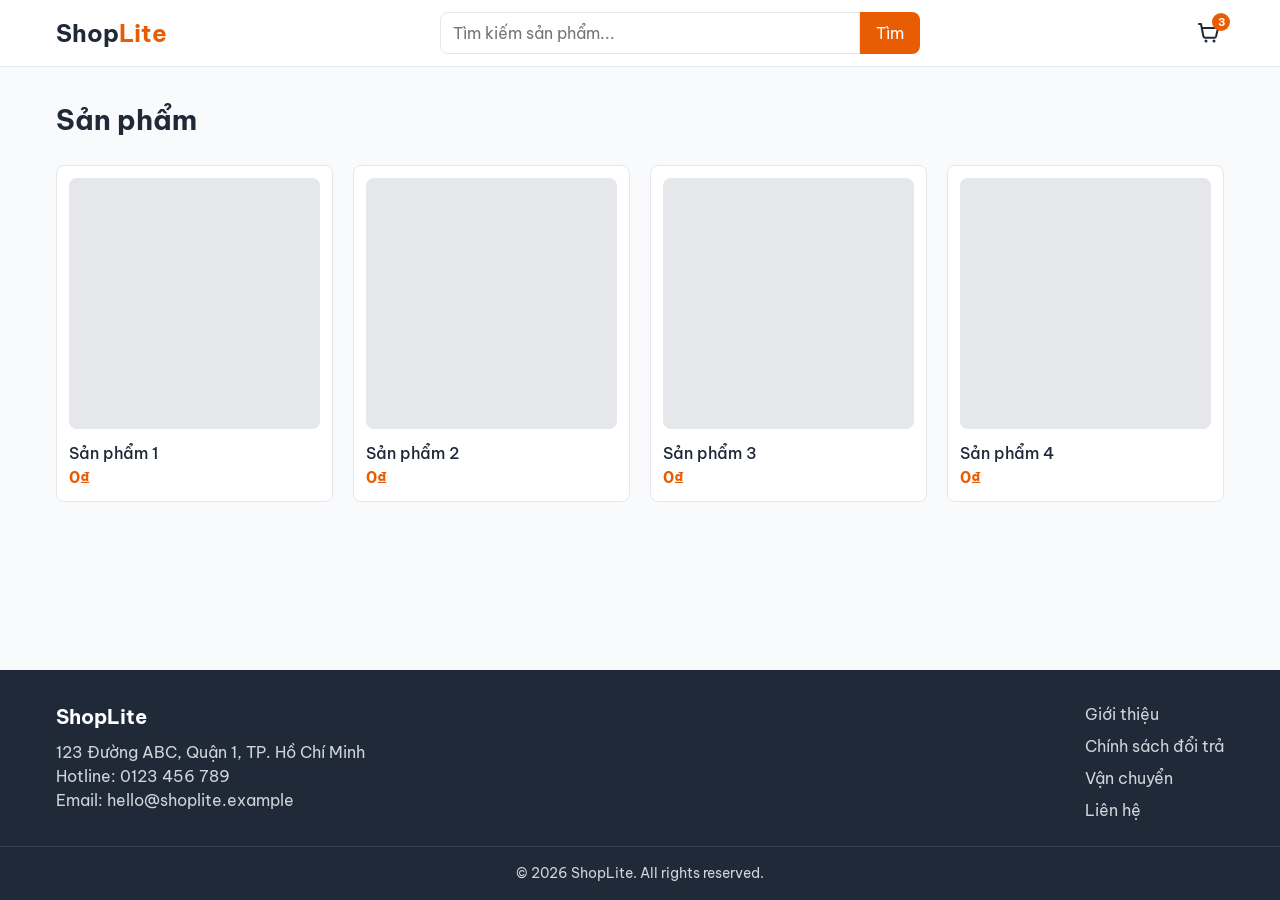
==== v1-html/index.html @ a048c2cd "Initial commit: README and v1-html product list skeleton Co-Authored-By: Claude Opus 5.5 <noreply@an" ====
<!DOCTYPE html>
<html lang="vi">
<head>
  <meta charset="UTF-8">
  <meta name="viewport" content="width=device-width, initial-scale=1.0">
  <title>ShopLite — Sản phẩm</title>
  <link rel="stylesheet" href="style.css">
</head>
<body>
  <header class="site-header">
    <div class="container header-inner">
      <a href="index.html" class="logo" aria-label="ShopLite - Trang chủ">Shop<span>Lite</span></a>

      <form class="search" role="search" action="#" onsubmit="return false;">
        <label for="search-input" class="visually-hidden">Tìm kiếm sản phẩm</label>
        <input type="search" id="search-input" name="q" placeholder="Tìm kiếm sản phẩm...">
        <button type="submit">Tìm</button>
      </form>

      <a href="#" class="cart" aria-label="Giỏ hàng, 3 sản phẩm">
        <svg class="cart-icon" viewBox="0 0 24 24" width="24" height="24" aria-hidden="true">
          <path fill="none" stroke="currentColor" stroke-width="2" stroke-linecap="round" stroke-linejoin="round"
                d="M3 3h2l2.4 12.2a2 2 0 0 0 2 1.6h8.7a2 2 0 0 0 2-1.5L22 7H6"/>
          <circle cx="10" cy="20" r="1.5" fill="currentColor"/>
          <circle cx="18" cy="20" r="1.5" fill="currentColor"/>
        </svg>
        <span class="cart-badge">3</span>
      </a>
    </div>
  </header>

  <main class="container">
    <section class="products" aria-labelledby="products-title">
      <h1 id="products-title">Sản phẩm</h1>

      <!-- Lưới sản phẩm: ngày 2 sẽ lấp đầy -->
      <div class="product-grid">
        <article class="product-card">
          <div class="product-thumb" aria-hidden="true"></div>
          <h2 class="product-name">Sản phẩm 1</h2>
          <p class="product-price">0₫</p>
        </article>
        <article class="product-card">
          <div class="product-thumb" aria-hidden="true"></div>
          <h2 class="product-name">Sản phẩm 2</h2>
          <p class="product-price">0₫</p>
        </article>
        <article class="product-card">
          <div class="product-thumb" aria-hidden="true"></div>
          <h2 class="product-name">Sản phẩm 3</h2>
          <p class="product-price">0₫</p>
        </article>
        <article class="product-card">
          <div class="product-thumb" aria-hidden="true"></div>
          <h2 class="product-name">Sản phẩm 4</h2>
          <p class="product-price">0₫</p>
        </article>
      </div>
    </section>
  </main>

  <footer class="site-footer">
    <div class="container footer-inner">
      <section class="footer-info">
        <h2>ShopLite</h2>
        <address>
          123 Đường ABC, Quận 1, TP. Hồ Chí Minh<br>
          Hotline: <a href="tel:0123456789">0123 456 789</a><br>
          Email: <a href="mailto:hello@shoplite.example">hello@shoplite.example</a>
        </address>
      </section>

      <nav class="footer-links" aria-label="Liên kết chân trang">
        <ul>
          <li><a href="#">Giới thiệu</a></li>
          <li><a href="#">Chính sách đổi trả</a></li>
          <li><a href="#">Vận chuyển</a></li>
          <li><a href="#">Liên hệ</a></li>
        </ul>
      </nav>
    </div>
    <p class="copyright">&copy; 2026 ShopLite. All rights reserved.</p>
  </footer>
</body>
</html>
---- v1-html/style.css ----
/* ===== Web font ===== */
@import url("https://fonts.googleapis.com/css2?family=Be+Vietnam+Pro:wght@400;500;700&display=swap");

/* ===== Reset cơ bản ===== */
*,
*::before,
*::after {
  box-sizing: border-box;
}

* {
  margin: 0;
  padding: 0;
}

ul,
ol {
  list-style: none;
}

img,
svg {
  display: block;
  max-width: 100%;
}

a {
  color: inherit;
  text-decoration: none;
}

input,
button {
  font: inherit;
}

/* ===== Biến & nền tảng ===== */
:root {
  --color-primary: #e85d04;
  --color-text: #1f2937;
  --color-muted: #6b7280;
  --color-bg: #f9fafb;
  --color-surface: #ffffff;
  --color-border: #e5e7eb;
  --radius: 8px;
  --container: 1200px;
}

body {
  font-family: "Be Vietnam Pro", system-ui, -apple-system, "Segoe UI", sans-serif;
  line-height: 1.5;
  color: var(--color-text);
  background: var(--color-bg);
  min-height: 100vh;
  display: flex;
  flex-direction: column;
}

main {
  flex: 1;
}

.container {
  width: 100%;
  max-width: var(--container);
  margin: 0 auto;
  padding: 0 16px;
}

.visually-hidden {
  position: absolute;
  width: 1px;
  height: 1px;
  overflow: hidden;
  clip: rect(0 0 0 0);
  white-space: nowrap;
}

/* ===== Header ===== */
.site-header {
  background: var(--color-surface);
  border-bottom: 1px solid var(--color-border);
}

.header-inner {
  display: flex;
  align-items: center;
  gap: 16px;
  padding-top: 12px;
  padding-bottom: 12px;
}

.logo {
  font-size: 1.5rem;
  font-weight: 700;
}

.logo span {
  color: var(--color-primary);
}

.search {
  flex: 1;
  display: flex;
  max-width: 480px;
  margin: 0 auto;
}

.search input {
  flex: 1;
  min-width: 0;
  padding: 8px 12px;
  border: 1px solid var(--color-border);
  border-radius: var(--radius) 0 0 var(--radius);
}

.search button {
  padding: 8px 16px;
  border: none;
  border-radius: 0 var(--radius) var(--radius) 0;
  background: var(--color-primary);
  color: #fff;
  cursor: pointer;
}

.cart {
  position: relative;
  padding: 4px;
}

.cart-badge {
  position: absolute;
  top: -4px;
  right: -6px;
  min-width: 18px;
  height: 18px;
  padding: 0 4px;
  border-radius: 9px;
  background: var(--color-primary);
  color: #fff;
  font-size: 0.7rem;
  font-weight: 700;
  line-height: 18px;
  text-align: center;
}

/* ===== Products ===== */
.products {
  padding: 32px 0;
}

.products h1 {
  margin-bottom: 24px;
  font-size: 1.75rem;
}

.product-grid {
  display: grid;
  grid-template-columns: repeat(auto-fill, minmax(220px, 1fr));
  gap: 20px;
}

.product-card {
  background: var(--color-surface);
  border: 1px solid var(--color-border);
  border-radius: var(--radius);
  padding: 12px;
}

.product-thumb {
  aspect-ratio: 1 / 1;
  margin-bottom: 12px;
  border-radius: var(--radius);
  background: var(--color-border);
}

.product-name {
  font-size: 1rem;
  font-weight: 500;
}

.product-price {
  color: var(--color-primary);
  font-weight: 700;
}

/* ===== Footer ===== */
.site-footer {
  margin-top: 32px;
  background: var(--color-text);
  color: #d1d5db;
}

.footer-inner {
  display: flex;
  flex-wrap: wrap;
  justify-content: space-between;
  gap: 24px;
  padding-top: 32px;
  padding-bottom: 24px;
}

.footer-info h2 {
  margin-bottom: 8px;
  color: #fff;
  font-size: 1.25rem;
}

.footer-info address {
  font-style: normal;
}

.footer-links ul {
  display: grid;
  gap: 8px;
}

.site-footer a:hover {
  color: #fff;
  text-decoration: underline;
}

.copyright {
  padding: 16px;
  border-top: 1px solid #374151;
  text-align: center;
  font-size: 0.875rem;
}
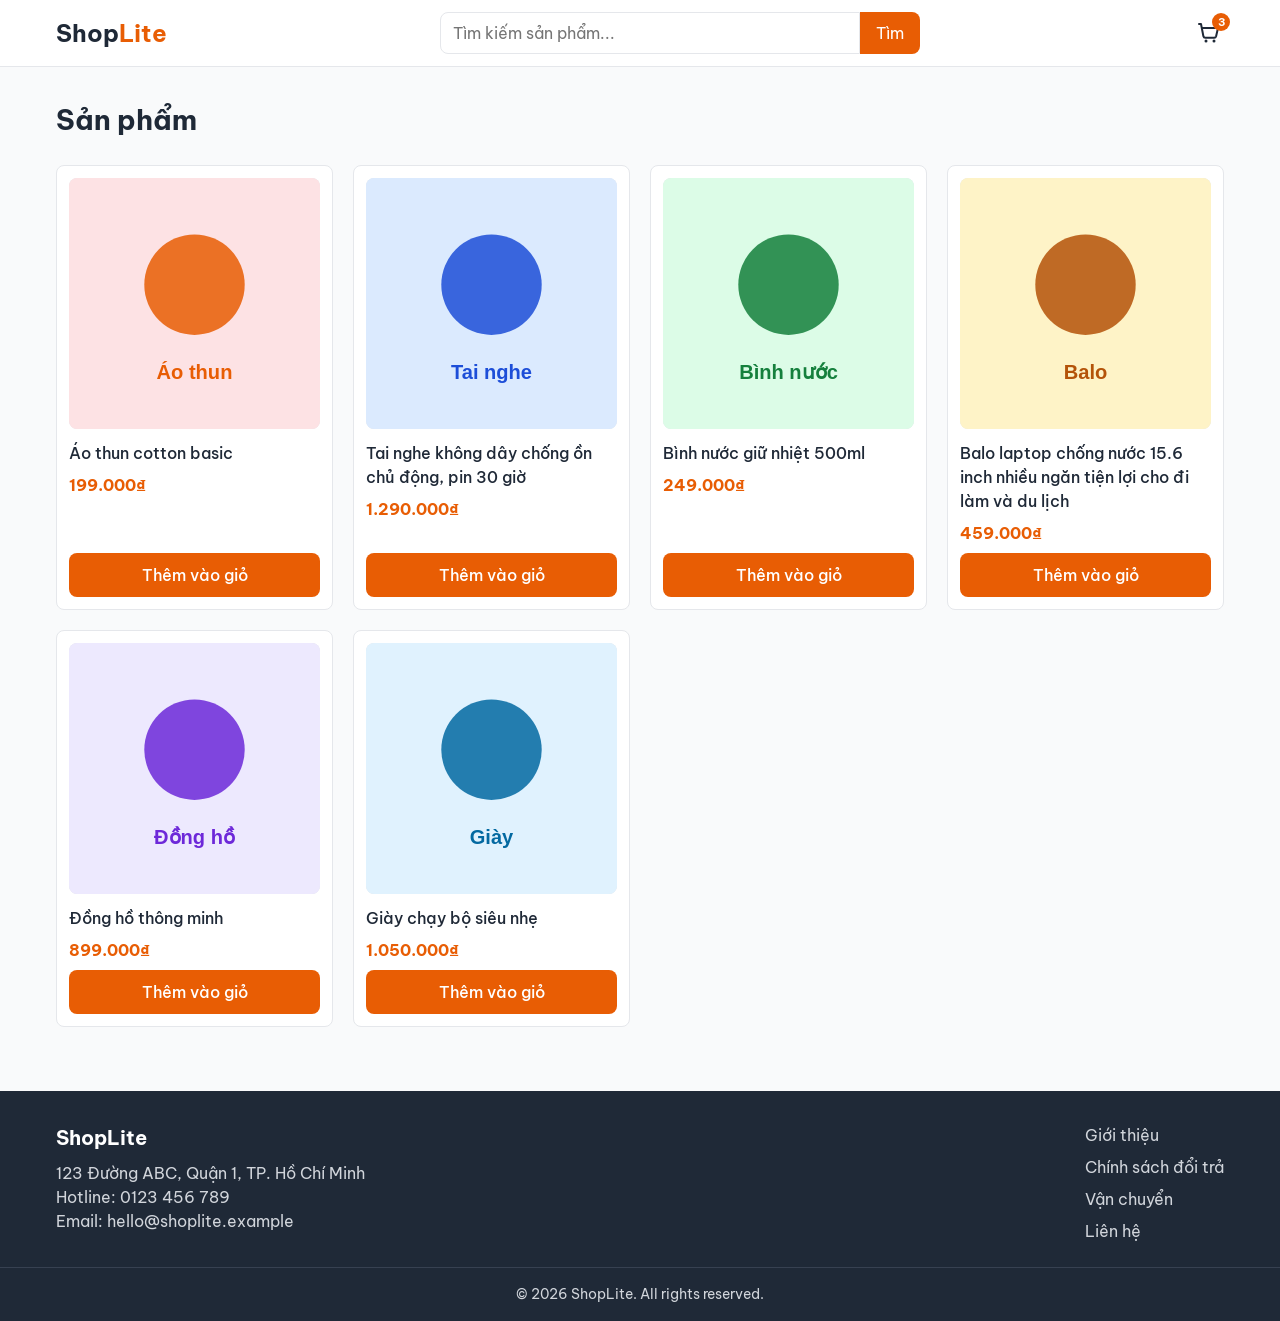
==== commit 62b27df4: "Day2: flex box and Grid, add product card" ====
--- a/v1-html/index.html
+++ b/v1-html/index.html
@@ -33,27 +33,55 @@
     <section class="products" aria-labelledby="products-title">
       <h1 id="products-title">Sản phẩm</h1>
 
-      <!-- Lưới sản phẩm: ngày 2 sẽ lấp đầy -->
+      <!-- Lưới sản phẩm: Grid auto-fill, tự đổi số cột không cần media query -->
       <div class="product-grid">
         <article class="product-card">
-          <div class="product-thumb" aria-hidden="true"></div>
-          <h2 class="product-name">Sản phẩm 1</h2>
-          <p class="product-price">0₫</p>
+          <a href="product.html" class="product-thumb">
+            <img src="images/ao-thun.svg" alt="Áo thun cotton basic" width="400" height="400">
+          </a>
+          <h2 class="product-name"><a href="product.html">Áo thun cotton basic</a></h2>
+          <p class="product-price">199.000₫</p>
+          <button type="button" class="btn btn-primary product-add">Thêm vào giỏ</button>
         </article>
         <article class="product-card">
-          <div class="product-thumb" aria-hidden="true"></div>
-          <h2 class="product-name">Sản phẩm 2</h2>
-          <p class="product-price">0₫</p>
+          <a href="product.html" class="product-thumb">
+            <img src="images/tai-nghe.svg" alt="Tai nghe không dây chống ồn chủ động, pin 30 giờ" width="400" height="400">
+          </a>
+          <h2 class="product-name"><a href="product.html">Tai nghe không dây chống ồn chủ động, pin 30 giờ</a></h2>
+          <p class="product-price">1.290.000₫</p>
+          <button type="button" class="btn btn-primary product-add">Thêm vào giỏ</button>
         </article>
         <article class="product-card">
-          <div class="product-thumb" aria-hidden="true"></div>
-          <h2 class="product-name">Sản phẩm 3</h2>
-          <p class="product-price">0₫</p>
+          <a href="product.html" class="product-thumb">
+            <img src="images/binh-nuoc.svg" alt="Bình nước giữ nhiệt 500ml" width="400" height="400">
+          </a>
+          <h2 class="product-name"><a href="product.html">Bình nước giữ nhiệt 500ml</a></h2>
+          <p class="product-price">249.000₫</p>
+          <button type="button" class="btn btn-primary product-add">Thêm vào giỏ</button>
         </article>
         <article class="product-card">
-          <div class="product-thumb" aria-hidden="true"></div>
-          <h2 class="product-name">Sản phẩm 4</h2>
-          <p class="product-price">0₫</p>
+          <a href="product.html" class="product-thumb">
+            <img src="images/balo.svg" alt="Balo laptop chống nước 15.6 inch nhiều ngăn tiện lợi cho đi làm và du lịch" width="400" height="400">
+          </a>
+          <h2 class="product-name"><a href="product.html">Balo laptop chống nước 15.6 inch nhiều ngăn tiện lợi cho đi làm và du lịch</a></h2>
+          <p class="product-price">459.000₫</p>
+          <button type="button" class="btn btn-primary product-add">Thêm vào giỏ</button>
+        </article>
+        <article class="product-card">
+          <a href="product.html" class="product-thumb">
+            <img src="images/dong-ho.svg" alt="Đồng hồ thông minh" width="400" height="400">
+          </a>
+          <h2 class="product-name"><a href="product.html">Đồng hồ thông minh</a></h2>
+          <p class="product-price">899.000₫</p>
+          <button type="button" class="btn btn-primary product-add">Thêm vào giỏ</button>
+        </article>
+        <article class="product-card">
+          <a href="product.html" class="product-thumb">
+            <img src="images/giay.svg" alt="Giày chạy bộ siêu nhẹ" width="400" height="400">
+          </a>
+          <h2 class="product-name"><a href="product.html">Giày chạy bộ siêu nhẹ</a></h2>
+          <p class="product-price">1.050.000₫</p>
+          <button type="button" class="btn btn-primary product-add">Thêm vào giỏ</button>
         </article>
       </div>
     </section>
--- a/v1-html/style.css
+++ b/v1-html/style.css
@@ -82,10 +82,12 @@
   border-bottom: 1px solid var(--color-border);
 }
 
+/* Header = 1 hàng các phần tử → Flex. flex-wrap để không vỡ khi màn hẹp. */
 .header-inner {
   display: flex;
+  flex-wrap: wrap;
   align-items: center;
-  gap: 16px;
+  gap: 12px 16px;
   padding-top: 12px;
   padding-bottom: 12px;
 }
@@ -126,6 +128,20 @@
 .cart {
   position: relative;
   padding: 4px;
+  flex-shrink: 0;
+}
+
+/* Màn hẹp: logo + giỏ hàng ở hàng trên, ô tìm kiếm chiếm trọn hàng dưới */
+@media (max-width: 600px) {
+  .cart {
+    margin-left: auto;
+  }
+
+  .search {
+    order: 3;
+    flex-basis: 100%;
+    max-width: none;
+  }
 }
 
 .cart-badge {
@@ -154,24 +170,65 @@
   font-size: 1.75rem;
 }
 
+/* ===== Button dùng chung ===== */
+.btn {
+  display: inline-block;
+  padding: 10px 16px;
+  border: none;
+  border-radius: var(--radius);
+  font-weight: 500;
+  text-align: center;
+  cursor: pointer;
+  transition: background-color 0.15s;
+}
+
+.btn-primary {
+  background: var(--color-primary);
+  color: #fff;
+}
+
+.btn-primary:hover {
+  background: #c94f03;
+}
+
+/* Lưới sản phẩm = bố cục 2 chiều (hàng × cột) → Grid.
+   auto-fill + minmax: trình duyệt tự tính số cột theo độ rộng, không cần media query.
+   Các item trong cùng hàng mặc định stretch → card cao bằng nhau. */
 .product-grid {
   display: grid;
   grid-template-columns: repeat(auto-fill, minmax(220px, 1fr));
   gap: 20px;
 }
 
+/* Bên trong card = xếp 1 chiều theo cột → Flex column */
 .product-card {
+  display: flex;
+  flex-direction: column;
+  gap: 8px;
   background: var(--color-surface);
   border: 1px solid var(--color-border);
   border-radius: var(--radius);
   padding: 12px;
+  transition: box-shadow 0.15s;
+}
+
+.product-card:hover {
+  box-shadow: 0 4px 16px rgb(0 0 0 / 0.08);
 }
 
 .product-thumb {
+  display: block;
+  margin-bottom: 4px;
+  border-radius: var(--radius);
+  overflow: hidden;
+  background: var(--color-border);
+}
+
+.product-thumb img {
+  width: 100%;
+  height: auto;
   aspect-ratio: 1 / 1;
-  margin-bottom: 12px;
-  border-radius: var(--radius);
-  background: var(--color-border);
+  object-fit: cover;
 }
 
 .product-name {
@@ -179,9 +236,112 @@
   font-weight: 500;
 }
 
+.product-name a:hover {
+  color: var(--color-primary);
+}
+
 .product-price {
   color: var(--color-primary);
   font-weight: 700;
+}
+
+/* margin-top: auto ăn hết khoảng trống còn lại → nút luôn nằm sát đáy card */
+.product-add {
+  margin-top: auto;
+  width: 100%;
+}
+
+/* ===== Trang chi tiết sản phẩm ===== */
+.breadcrumb {
+  padding-top: 24px;
+  font-size: 0.875rem;
+  color: var(--color-muted);
+}
+
+.breadcrumb ol {
+  display: flex;
+  flex-wrap: wrap;
+  gap: 4px;
+}
+
+.breadcrumb li + li::before {
+  content: "/";
+  margin-right: 4px;
+}
+
+.breadcrumb a:hover {
+  color: var(--color-primary);
+}
+
+/* Trang chi tiết = 2 vùng lớn cạnh nhau → Grid 2 cột; mobile → 1 cột */
+.product-detail {
+  display: grid;
+  grid-template-columns: 1fr;
+  gap: 24px;
+  padding: 24px 0 32px;
+}
+
+@media (min-width: 768px) {
+  .product-detail {
+    grid-template-columns: 1fr 1fr;
+    gap: 40px;
+    align-items: start;
+  }
+}
+
+.detail-image {
+  border-radius: var(--radius);
+  overflow: hidden;
+  background: var(--color-surface);
+  border: 1px solid var(--color-border);
+}
+
+.detail-image img {
+  width: 100%;
+  height: auto;
+  aspect-ratio: 1 / 1;
+  object-fit: cover;
+}
+
+/* Khối thông tin = xếp dọc 1 chiều → Flex column */
+.detail-info {
+  display: flex;
+  flex-direction: column;
+  gap: 16px;
+}
+
+.detail-info h1 {
+  font-size: 1.75rem;
+  line-height: 1.3;
+}
+
+.detail-price {
+  font-size: 1.5rem;
+  font-weight: 700;
+  color: var(--color-primary);
+}
+
+.detail-desc {
+  color: var(--color-muted);
+}
+
+.detail-features {
+  display: grid;
+  gap: 6px;
+  list-style: disc;
+  padding-left: 20px;
+}
+
+.detail-add {
+  align-self: flex-start;
+  padding: 14px 32px;
+  font-size: 1rem;
+}
+
+@media (max-width: 767px) {
+  .detail-add {
+    align-self: stretch;
+  }
 }
 
 /* ===== Footer ===== */
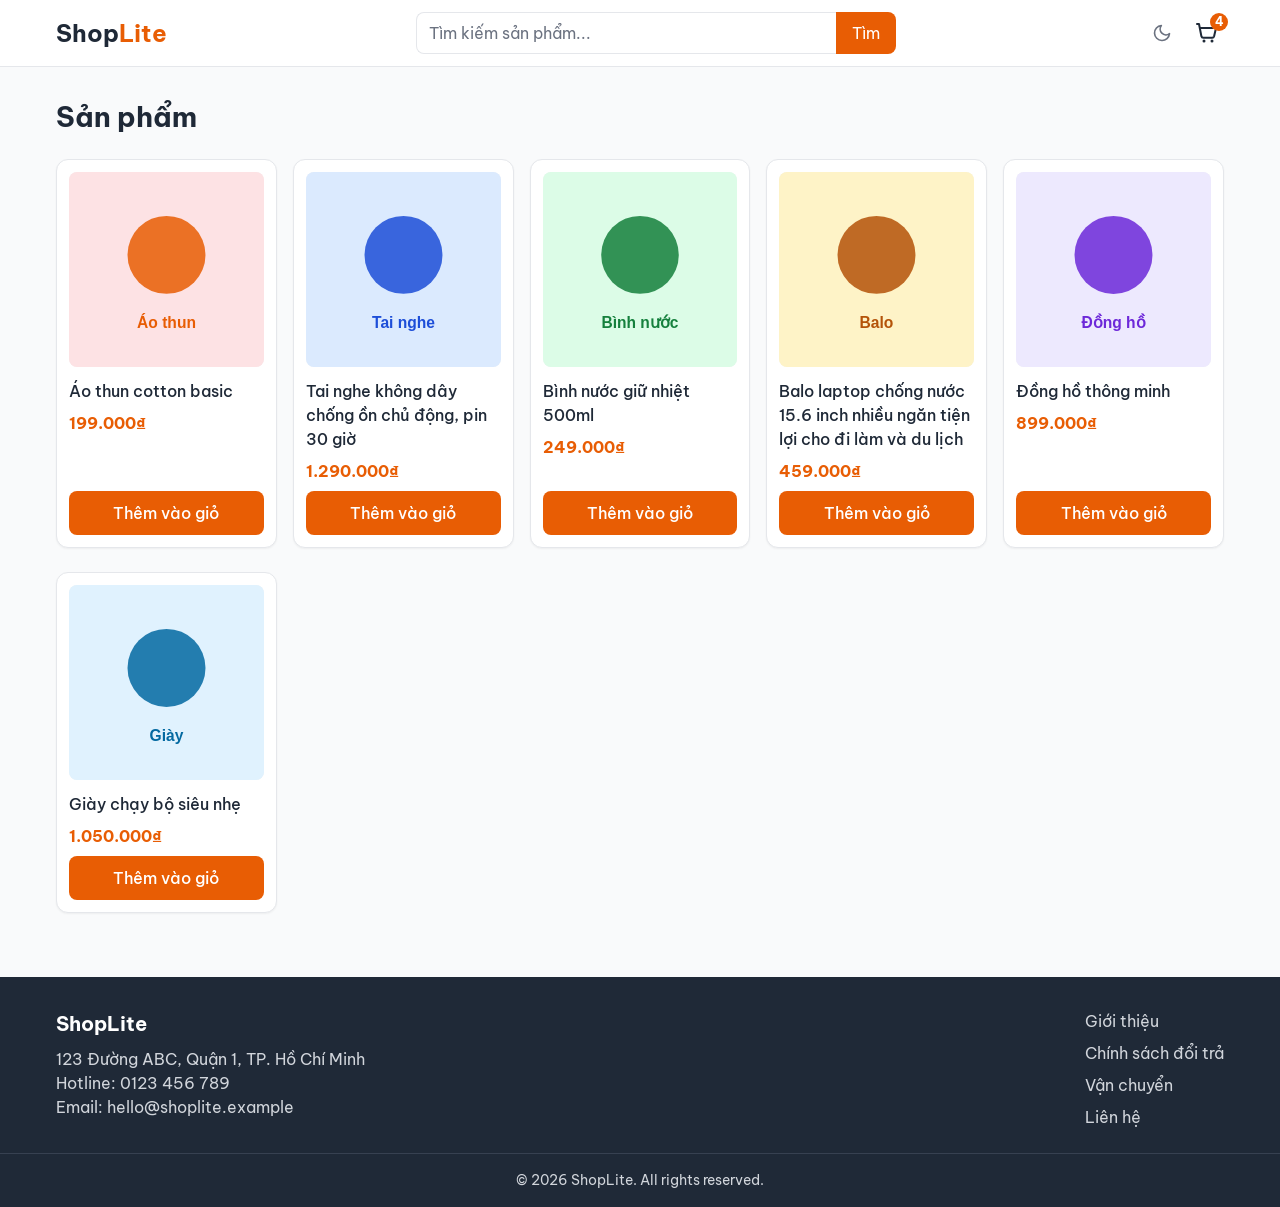
==== commit adf33da2: "Day3: Responsive + đánh bóng giao diện, add new page cart" ====
--- a/v1-html/index.html
+++ b/v1-html/index.html
@@ -17,21 +17,39 @@
         <button type="submit">Tìm</button>
       </form>
 
-      <a href="#" class="cart" aria-label="Giỏ hàng, 3 sản phẩm">
-        <svg class="cart-icon" viewBox="0 0 24 24" width="24" height="24" aria-hidden="true">
-          <path fill="none" stroke="currentColor" stroke-width="2" stroke-linecap="round" stroke-linejoin="round"
-                d="M3 3h2l2.4 12.2a2 2 0 0 0 2 1.6h8.7a2 2 0 0 0 2-1.5L22 7H6"/>
-          <circle cx="10" cy="20" r="1.5" fill="currentColor"/>
-          <circle cx="18" cy="20" r="1.5" fill="currentColor"/>
-        </svg>
-        <span class="cart-badge">3</span>
-      </a>
+      <div class="header-actions">
+        <!-- Dark mode: checkbox + :has() trong CSS ghi đè biến màu, không cần JS -->
+        <label class="theme-toggle" title="Bật/tắt chế độ tối">
+          <input type="checkbox" id="theme-toggle" class="visually-hidden">
+          <span class="visually-hidden">Chế độ tối</span>
+          <svg class="theme-icon-moon" viewBox="0 0 24 24" width="20" height="20" aria-hidden="true">
+            <path fill="none" stroke="currentColor" stroke-width="2" stroke-linecap="round" stroke-linejoin="round"
+                  d="M21 12.8A9 9 0 1 1 11.2 3a7 7 0 0 0 9.8 9.8z"/>
+          </svg>
+          <svg class="theme-icon-sun" viewBox="0 0 24 24" width="20" height="20" aria-hidden="true">
+            <g fill="none" stroke="currentColor" stroke-width="2" stroke-linecap="round">
+              <circle cx="12" cy="12" r="4"/>
+              <path d="M12 2v2M12 20v2M4.9 4.9l1.4 1.4M17.7 17.7l1.4 1.4M2 12h2M20 12h2M4.9 19.1l1.4-1.4M17.7 6.3l1.4-1.4"/>
+            </g>
+          </svg>
+        </label>
+
+        <a href="cart.html" class="cart" aria-label="Giỏ hàng, 4 sản phẩm">
+          <svg viewBox="0 0 24 24" width="24" height="24" aria-hidden="true">
+            <path fill="none" stroke="currentColor" stroke-width="2" stroke-linecap="round" stroke-linejoin="round"
+                  d="M3 3h2l2.4 12.2a2 2 0 0 0 2 1.6h8.7a2 2 0 0 0 2-1.5L22 7H6"/>
+            <circle cx="10" cy="20" r="1.5" fill="currentColor"/>
+            <circle cx="18" cy="20" r="1.5" fill="currentColor"/>
+          </svg>
+          <span class="cart-badge">4</span>
+        </a>
+      </div>
     </div>
   </header>
 
   <main class="container">
     <section class="products" aria-labelledby="products-title">
-      <h1 id="products-title">Sản phẩm</h1>
+      <h1 id="products-title" class="page-title">Sản phẩm</h1>
 
       <!-- Lưới sản phẩm: Grid auto-fill, tự đổi số cột không cần media query -->
       <div class="product-grid">
--- a/v1-html/style.css
+++ b/v1-html/style.css
@@ -1,7 +1,101 @@
+/* ==========================================================================
+   ShopLite v1 — style.css dùng chung cho index / product / cart
+   Mọi màu, spacing, bo góc đều lấy từ biến trong :root.
+   Đổi 1 biến → cả site đổi theo. Dark mode = chỉ ghi đè lại biến.
+   ========================================================================== */
+
 /* ===== Web font ===== */
 @import url("https://fonts.googleapis.com/css2?family=Be+Vietnam+Pro:wght@400;500;700&display=swap");
 
-/* ===== Reset cơ bản ===== */
+/* ===== 1. Design tokens ===== */
+:root {
+  /* Màu */
+  --color-primary: #e85d04;
+  --color-primary-hover: #c94f03;
+  --color-on-primary: #ffffff;
+  --color-text: #1f2937;
+  --color-muted: #6b7280;
+  --color-bg: #f9fafb;
+  --color-surface: #ffffff;
+  --color-surface-2: #f3f4f6;
+  --color-border: #e5e7eb;
+  --color-danger: #dc2626;
+  --color-danger-bg: #fee2e2;
+  --color-focus: #2563eb;
+  --color-footer-bg: #1f2937;
+  --color-footer-text: #d1d5db;
+  --color-footer-heading: #ffffff;
+  --color-footer-border: #374151;
+  --shadow-sm: 0 1px 2px rgb(0 0 0 / 0.05);
+  --shadow-hover: 0 6px 20px rgb(0 0 0 / 0.1);
+
+  /* Spacing (thang 4px) */
+  --space-1: 4px;
+  --space-2: 8px;
+  --space-3: 12px;
+  --space-4: 16px;
+  --space-5: 24px;
+  --space-6: 32px;
+  --space-7: 40px;
+
+  /* Bo góc */
+  --radius-sm: 4px;
+  --radius: 8px;
+  --radius-lg: 12px;
+  --radius-pill: 999px;
+
+  /* Chữ */
+  --font-sans: "Be Vietnam Pro", system-ui, -apple-system, "Segoe UI", sans-serif;
+  --text-xs: 0.75rem;
+  --text-sm: 0.875rem;
+  --text-base: 1rem;
+  --text-lg: 1.25rem;
+  --text-xl: 1.5rem;
+  --text-2xl: 1.75rem;
+
+  /* Bố cục & chuyển động */
+  --container: 1200px;
+  --gutter: var(--space-4);
+  --transition: 0.15s ease;
+
+  /* Icon nút chuyển giao diện */
+  --theme-icon-moon: block;
+  --theme-icon-sun: none;
+
+  color-scheme: light;
+}
+
+/* ===== 2. Dark mode: CHỈ ghi đè biến, không sửa rule nào khác =====
+   Bật bằng nút 🌙 trên header (checkbox + :has, không cần JS)
+   hoặc đặt <html data-theme="dark">. */
+:root[data-theme="dark"],
+:root:has(#theme-toggle:checked) {
+  --color-primary: #fb8c3c;
+  --color-primary-hover: #fdab70;
+  --color-on-primary: #1a1206;
+  --color-text: #e5e7eb;
+  --color-muted: #9ca3af;
+  --color-bg: #0f172a;
+  --color-surface: #1e293b;
+  --color-surface-2: #273449;
+  --color-border: #334155;
+  --color-danger: #f87171;
+  --color-danger-bg: #3b1d24;
+  --color-focus: #60a5fa;
+  --color-footer-bg: #020617;
+  --color-footer-text: #94a3b8;
+  --color-footer-heading: #f1f5f9;
+  --color-footer-border: #1e293b;
+  --shadow-sm: 0 1px 2px rgb(0 0 0 / 0.4);
+  --shadow-hover: 0 6px 20px rgb(0 0 0 / 0.45);
+
+  --theme-icon-moon: none;
+  --theme-icon-sun: block;
+
+  color-scheme: dark;
+}
+
+/* ===== 3. Reset cơ bản ===== */
 *,
 *::before,
 *::after {
@@ -32,28 +126,19 @@
 input,
 button {
   font: inherit;
-}
-
-/* ===== Biến & nền tảng ===== */
-:root {
-  --color-primary: #e85d04;
-  --color-text: #1f2937;
-  --color-muted: #6b7280;
-  --color-bg: #f9fafb;
-  --color-surface: #ffffff;
-  --color-border: #e5e7eb;
-  --radius: 8px;
-  --container: 1200px;
-}
-
+  color: inherit;
+}
+
+/* ===== 4. Nền tảng ===== */
 body {
-  font-family: "Be Vietnam Pro", system-ui, -apple-system, "Segoe UI", sans-serif;
+  font-family: var(--font-sans);
   line-height: 1.5;
   color: var(--color-text);
   background: var(--color-bg);
   min-height: 100vh;
   display: flex;
   flex-direction: column;
+  transition: background-color var(--transition), color var(--transition);
 }
 
 main {
@@ -64,7 +149,7 @@
   width: 100%;
   max-width: var(--container);
   margin: 0 auto;
-  padding: 0 16px;
+  padding: 0 var(--gutter);
 }
 
 .visually-hidden {
@@ -76,25 +161,103 @@
   white-space: nowrap;
 }
 
-/* ===== Header ===== */
+.page-title {
+  margin-bottom: var(--space-5);
+  font-size: var(--text-2xl);
+  font-weight: 700;
+  line-height: 1.3;
+}
+
+.page-title-meta {
+  font-size: var(--text-base);
+  font-weight: 400;
+  color: var(--color-muted);
+}
+
+/* Focus nhìn thấy được cho MỌI phần tử tương tác (chỉ hiện khi dùng bàn phím) */
+a:focus-visible,
+button:focus-visible,
+input:focus-visible,
+.theme-toggle:has(input:focus-visible) {
+  outline: 2px solid var(--color-focus);
+  outline-offset: 2px;
+  border-radius: var(--radius-sm);
+}
+
+/* ===== 5. Nút dùng chung ===== */
+.btn {
+  display: inline-block;
+  padding: 10px var(--space-4);
+  border: none;
+  border-radius: var(--radius);
+  font-weight: 500;
+  text-align: center;
+  cursor: pointer;
+  transition: background-color var(--transition), transform var(--transition);
+}
+
+.btn:active {
+  transform: translateY(1px);
+}
+
+.btn-primary {
+  background: var(--color-primary);
+  color: var(--color-on-primary);
+}
+
+.btn-primary:hover,
+.btn-primary:focus-visible {
+  background: var(--color-primary-hover);
+}
+
+.btn-block {
+  display: block;
+  width: 100%;
+}
+
+.btn-icon {
+  display: inline-grid;
+  place-items: center;
+  width: 36px;
+  height: 36px;
+  border: none;
+  border-radius: var(--radius);
+  background: transparent;
+  color: var(--color-muted);
+  cursor: pointer;
+  transition: background-color var(--transition), color var(--transition);
+}
+
+.btn-icon:hover,
+.btn-icon:focus-visible {
+  background: var(--color-surface-2);
+  color: var(--color-text);
+}
+
+/* ===== 6. Header =====
+   1 hàng các phần tử → Flex. flex-wrap để không vỡ khi màn hẹp. */
 .site-header {
   background: var(--color-surface);
   border-bottom: 1px solid var(--color-border);
 }
 
-/* Header = 1 hàng các phần tử → Flex. flex-wrap để không vỡ khi màn hẹp. */
 .header-inner {
   display: flex;
   flex-wrap: wrap;
   align-items: center;
-  gap: 12px 16px;
-  padding-top: 12px;
-  padding-bottom: 12px;
+  gap: var(--space-3) var(--space-4);
+  padding-top: var(--space-3);
+  padding-bottom: var(--space-3);
 }
 
 .logo {
-  font-size: 1.5rem;
+  font-size: var(--text-xl);
   font-weight: 700;
+  transition: opacity var(--transition);
+}
+
+.logo:hover {
+  opacity: 0.8;
 }
 
 .logo span {
@@ -111,29 +274,109 @@
 .search input {
   flex: 1;
   min-width: 0;
-  padding: 8px 12px;
+  padding: var(--space-2) var(--space-3);
   border: 1px solid var(--color-border);
+  border-right: none;
   border-radius: var(--radius) 0 0 var(--radius);
+  background: var(--color-surface);
+  transition: border-color var(--transition);
+}
+
+.search input::placeholder {
+  color: var(--color-muted);
+}
+
+.search input:hover {
+  border-color: var(--color-muted);
+}
+
+.search input:focus-visible {
+  outline-offset: -2px;
+  border-radius: var(--radius) 0 0 var(--radius);
 }
 
 .search button {
-  padding: 8px 16px;
+  padding: var(--space-2) var(--space-4);
   border: none;
   border-radius: 0 var(--radius) var(--radius) 0;
   background: var(--color-primary);
-  color: #fff;
+  color: var(--color-on-primary);
   cursor: pointer;
+  transition: background-color var(--transition);
+}
+
+.search button:hover,
+.search button:focus-visible {
+  background: var(--color-primary-hover);
+}
+
+.header-actions {
+  display: flex;
+  align-items: center;
+  gap: var(--space-2);
+  flex-shrink: 0;
+}
+
+.theme-toggle {
+  position: relative;
+  display: grid;
+  place-items: center;
+  width: 36px;
+  height: 36px;
+  border-radius: var(--radius);
+  color: var(--color-muted);
+  cursor: pointer;
+  transition: background-color var(--transition), color var(--transition);
+}
+
+.theme-toggle:hover {
+  background: var(--color-surface-2);
+  color: var(--color-text);
+}
+
+.theme-icon-moon {
+  display: var(--theme-icon-moon);
+}
+
+.theme-icon-sun {
+  display: var(--theme-icon-sun);
 }
 
 .cart {
   position: relative;
-  padding: 4px;
-  flex-shrink: 0;
-}
-
-/* Màn hẹp: logo + giỏ hàng ở hàng trên, ô tìm kiếm chiếm trọn hàng dưới */
+  display: grid;
+  place-items: center;
+  width: 36px;
+  height: 36px;
+  border-radius: var(--radius);
+  transition: background-color var(--transition), color var(--transition);
+}
+
+.cart:hover,
+.cart[aria-current="page"] {
+  background: var(--color-surface-2);
+  color: var(--color-primary);
+}
+
+.cart-badge {
+  position: absolute;
+  top: -2px;
+  right: -4px;
+  min-width: 18px;
+  height: 18px;
+  padding: 0 var(--space-1);
+  border-radius: var(--radius-pill);
+  background: var(--color-primary);
+  color: var(--color-on-primary);
+  font-size: var(--text-xs);
+  font-weight: 700;
+  line-height: 18px;
+  text-align: center;
+}
+
+/* Màn hẹp: logo + nút ở hàng trên, ô tìm kiếm chiếm trọn hàng dưới */
 @media (max-width: 600px) {
-  .cart {
+  .header-actions {
     margin-left: auto;
   }
 
@@ -144,84 +387,46 @@
   }
 }
 
-.cart-badge {
-  position: absolute;
-  top: -4px;
-  right: -6px;
-  min-width: 18px;
-  height: 18px;
-  padding: 0 4px;
-  border-radius: 9px;
-  background: var(--color-primary);
-  color: #fff;
-  font-size: 0.7rem;
-  font-weight: 700;
-  line-height: 18px;
-  text-align: center;
-}
-
-/* ===== Products ===== */
+/* ===== 7. Trang danh sách: lưới sản phẩm =====
+   Bố cục 2 chiều (hàng × cột) → Grid.
+   auto-fill + minmax: tự tính số cột theo bề rộng, KHÔNG cần media query.
+   min(100%, 220px): màn < 220px cũng không tràn ngang. */
 .products {
-  padding: 32px 0;
-}
-
-.products h1 {
-  margin-bottom: 24px;
-  font-size: 1.75rem;
-}
-
-/* ===== Button dùng chung ===== */
-.btn {
-  display: inline-block;
-  padding: 10px 16px;
-  border: none;
-  border-radius: var(--radius);
-  font-weight: 500;
-  text-align: center;
-  cursor: pointer;
-  transition: background-color 0.15s;
-}
-
-.btn-primary {
-  background: var(--color-primary);
-  color: #fff;
-}
-
-.btn-primary:hover {
-  background: #c94f03;
-}
-
-/* Lưới sản phẩm = bố cục 2 chiều (hàng × cột) → Grid.
-   auto-fill + minmax: trình duyệt tự tính số cột theo độ rộng, không cần media query.
-   Các item trong cùng hàng mặc định stretch → card cao bằng nhau. */
+  padding: var(--space-6) 0;
+}
+
 .product-grid {
   display: grid;
-  grid-template-columns: repeat(auto-fill, minmax(220px, 1fr));
-  gap: 20px;
-}
-
-/* Bên trong card = xếp 1 chiều theo cột → Flex column */
+  grid-template-columns: repeat(auto-fill, minmax(min(100%, 220px), 1fr));
+  gap: var(--space-5) var(--space-4);
+}
+
+/* Bên trong card = xếp dọc 1 chiều → Flex column */
 .product-card {
   display: flex;
   flex-direction: column;
-  gap: 8px;
+  gap: var(--space-2);
+  padding: var(--space-3);
   background: var(--color-surface);
   border: 1px solid var(--color-border);
-  border-radius: var(--radius);
-  padding: 12px;
-  transition: box-shadow 0.15s;
-}
-
-.product-card:hover {
-  box-shadow: 0 4px 16px rgb(0 0 0 / 0.08);
+  border-radius: var(--radius-lg);
+  box-shadow: var(--shadow-sm);
+  transition: box-shadow var(--transition), transform var(--transition), border-color var(--transition);
+}
+
+.product-card:hover,
+.product-card:focus-within {
+  border-color: var(--color-primary);
+  box-shadow: var(--shadow-hover);
+  transform: translateY(-2px);
 }
 
 .product-thumb {
   display: block;
-  margin-bottom: 4px;
+  margin-bottom: var(--space-1);
   border-radius: var(--radius);
   overflow: hidden;
-  background: var(--color-border);
+  background: var(--color-surface-2);
 }
 
 .product-thumb img {
@@ -229,11 +434,20 @@
   height: auto;
   aspect-ratio: 1 / 1;
   object-fit: cover;
+  transition: transform 0.3s ease;
+}
+
+.product-card:hover .product-thumb img {
+  transform: scale(1.04);
 }
 
 .product-name {
-  font-size: 1rem;
+  font-size: var(--text-base);
   font-weight: 500;
+}
+
+.product-name a {
+  transition: color var(--transition);
 }
 
 .product-name a:hover {
@@ -251,46 +465,52 @@
   width: 100%;
 }
 
-/* ===== Trang chi tiết sản phẩm ===== */
+/* ===== 8. Breadcrumb ===== */
 .breadcrumb {
-  padding-top: 24px;
-  font-size: 0.875rem;
+  padding-top: var(--space-5);
+  font-size: var(--text-sm);
   color: var(--color-muted);
 }
 
 .breadcrumb ol {
   display: flex;
   flex-wrap: wrap;
-  gap: 4px;
+  gap: var(--space-1);
 }
 
 .breadcrumb li + li::before {
   content: "/";
-  margin-right: 4px;
+  margin-right: var(--space-1);
+}
+
+.breadcrumb a {
+  transition: color var(--transition);
 }
 
 .breadcrumb a:hover {
   color: var(--color-primary);
-}
-
-/* Trang chi tiết = 2 vùng lớn cạnh nhau → Grid 2 cột; mobile → 1 cột */
+  text-decoration: underline;
+}
+
+/* ===== 9. Trang chi tiết =====
+   2 vùng lớn cạnh nhau → Grid 2 cột; mobile → 1 cột */
 .product-detail {
   display: grid;
-  grid-template-columns: 1fr;
-  gap: 24px;
-  padding: 24px 0 32px;
+  grid-template-columns: minmax(0, 1fr);
+  gap: var(--space-5);
+  padding: var(--space-5) 0 var(--space-6);
 }
 
 @media (min-width: 768px) {
   .product-detail {
-    grid-template-columns: 1fr 1fr;
-    gap: 40px;
+    grid-template-columns: repeat(2, minmax(0, 1fr));
+    gap: var(--space-7);
     align-items: start;
   }
 }
 
 .detail-image {
-  border-radius: var(--radius);
+  border-radius: var(--radius-lg);
   overflow: hidden;
   background: var(--color-surface);
   border: 1px solid var(--color-border);
@@ -307,16 +527,16 @@
 .detail-info {
   display: flex;
   flex-direction: column;
-  gap: 16px;
+  gap: var(--space-4);
 }
 
 .detail-info h1 {
-  font-size: 1.75rem;
+  font-size: var(--text-2xl);
   line-height: 1.3;
 }
 
 .detail-price {
-  font-size: 1.5rem;
+  font-size: var(--text-xl);
   font-weight: 700;
   color: var(--color-primary);
 }
@@ -329,13 +549,12 @@
   display: grid;
   gap: 6px;
   list-style: disc;
-  padding-left: 20px;
+  padding-left: var(--space-5);
 }
 
 .detail-add {
   align-self: flex-start;
-  padding: 14px 32px;
-  font-size: 1rem;
+  padding: 14px var(--space-6);
 }
 
 @media (max-width: 767px) {
@@ -344,26 +563,257 @@
   }
 }
 
-/* ===== Footer ===== */
+/* ===== 10. Trang giỏ hàng =====
+   Danh sách + khối tổng kết cạnh nhau → Grid; mobile xếp dọc. */
+.cart-page {
+  /* chỉ đặt padding dọc, giữ padding ngang của .container */
+  padding-top: var(--space-6);
+  padding-bottom: var(--space-6);
+}
+
+.cart-layout {
+  display: grid;
+  grid-template-columns: minmax(0, 1fr);
+  gap: var(--space-5);
+  align-items: start;
+}
+
+@media (min-width: 900px) {
+  .cart-layout {
+    grid-template-columns: minmax(0, 1fr) 340px;
+    gap: var(--space-6);
+  }
+}
+
+.cart-list {
+  background: var(--color-surface);
+  border: 1px solid var(--color-border);
+  border-radius: var(--radius-lg);
+  box-shadow: var(--shadow-sm);
+}
+
+/* Mỗi dòng item: Grid với các vùng có tên → dễ sắp xếp lại trên mobile */
+.cart-item {
+  display: grid;
+  grid-template-columns: 80px minmax(0, 1fr) auto 120px auto;
+  grid-template-areas: "thumb info qty total remove";
+  align-items: center;
+  gap: var(--space-3) var(--space-4);
+  padding: var(--space-4);
+  transition: background-color var(--transition);
+}
+
+.cart-item + .cart-item {
+  border-top: 1px solid var(--color-border);
+}
+
+.cart-item:hover {
+  background: var(--color-surface-2);
+}
+
+.cart-item:first-child {
+  border-radius: var(--radius-lg) var(--radius-lg) 0 0;
+}
+
+.cart-item:last-child {
+  border-radius: 0 0 var(--radius-lg) var(--radius-lg);
+}
+
+.cart-item-thumb {
+  grid-area: thumb;
+  display: block;
+  border-radius: var(--radius);
+  overflow: hidden;
+  transition: opacity var(--transition);
+}
+
+.cart-item-thumb:hover {
+  opacity: 0.85;
+}
+
+.cart-item-thumb img {
+  width: 100%;
+  height: auto;
+  aspect-ratio: 1 / 1;
+  object-fit: cover;
+}
+
+.cart-item-info {
+  grid-area: info;
+  display: flex;
+  flex-direction: column;
+  gap: var(--space-1);
+}
+
+.cart-item-name {
+  font-size: var(--text-base);
+  font-weight: 500;
+  line-height: 1.4;
+}
+
+.cart-item-name a {
+  transition: color var(--transition);
+}
+
+.cart-item-name a:hover {
+  color: var(--color-primary);
+}
+
+.cart-item-price {
+  font-size: var(--text-sm);
+  color: var(--color-muted);
+}
+
+.cart-item-qty {
+  grid-area: qty;
+}
+
+.qty-input {
+  width: 72px;
+  padding: 6px var(--space-2);
+  border: 1px solid var(--color-border);
+  border-radius: var(--radius);
+  background: var(--color-surface);
+  text-align: center;
+  transition: border-color var(--transition);
+}
+
+.qty-input:hover {
+  border-color: var(--color-muted);
+}
+
+.cart-item-total {
+  grid-area: total;
+  font-weight: 700;
+  text-align: right;
+}
+
+.cart-item-remove {
+  grid-area: remove;
+}
+
+.cart-item-remove:hover,
+.cart-item-remove:focus-visible {
+  background: var(--color-danger-bg);
+  color: var(--color-danger);
+}
+
+/* Mobile: ảnh bên trái, tên + nút xóa hàng trên, số lượng + thành tiền hàng dưới */
+@media (max-width: 599px) {
+  .cart-item {
+    grid-template-columns: 64px minmax(0, 1fr) auto;
+    grid-template-areas:
+      "thumb info  remove"
+      "thumb qty   total";
+    align-items: start;
+    gap: var(--space-2) var(--space-3);
+    padding: var(--space-3);
+  }
+
+  .cart-item-qty,
+  .cart-item-total {
+    align-self: center;
+  }
+}
+
+.link-back {
+  display: inline-block;
+  margin-top: var(--space-4);
+  color: var(--color-primary);
+  font-weight: 500;
+  border-radius: var(--radius-sm);
+  transition: color var(--transition);
+}
+
+.link-back:hover {
+  color: var(--color-primary-hover);
+  text-decoration: underline;
+}
+
+/* Khối tổng kết: các dòng label ↔ giá trị → Flex space-between */
+.cart-summary {
+  display: flex;
+  flex-direction: column;
+  gap: var(--space-4);
+  padding: var(--space-5);
+  background: var(--color-surface);
+  border: 1px solid var(--color-border);
+  border-radius: var(--radius-lg);
+  box-shadow: var(--shadow-sm);
+}
+
+@media (min-width: 900px) {
+  .cart-summary {
+    position: sticky;
+    top: var(--space-4);
+  }
+}
+
+.cart-summary h2 {
+  font-size: var(--text-lg);
+}
+
+.summary-list {
+  display: flex;
+  flex-direction: column;
+  gap: var(--space-3);
+}
+
+.summary-row {
+  display: flex;
+  justify-content: space-between;
+  gap: var(--space-4);
+  color: var(--color-muted);
+}
+
+.summary-row dd {
+  color: var(--color-text);
+  font-weight: 500;
+}
+
+.summary-total {
+  padding-top: var(--space-3);
+  border-top: 1px solid var(--color-border);
+  color: var(--color-text);
+  font-size: var(--text-lg);
+  font-weight: 700;
+}
+
+.summary-total dd {
+  color: var(--color-primary);
+  font-weight: 700;
+}
+
+.summary-note {
+  font-size: var(--text-sm);
+  color: var(--color-muted);
+  text-align: center;
+}
+
+.checkout-btn {
+  padding: 14px var(--space-4);
+}
+
+/* ===== 11. Footer ===== */
 .site-footer {
-  margin-top: 32px;
-  background: var(--color-text);
-  color: #d1d5db;
+  margin-top: var(--space-6);
+  background: var(--color-footer-bg);
+  color: var(--color-footer-text);
 }
 
 .footer-inner {
   display: flex;
   flex-wrap: wrap;
   justify-content: space-between;
-  gap: 24px;
-  padding-top: 32px;
-  padding-bottom: 24px;
+  gap: var(--space-5);
+  padding-top: var(--space-6);
+  padding-bottom: var(--space-5);
 }
 
 .footer-info h2 {
-  margin-bottom: 8px;
-  color: #fff;
-  font-size: 1.25rem;
+  margin-bottom: var(--space-2);
+  color: var(--color-footer-heading);
+  font-size: var(--text-lg);
 }
 
 .footer-info address {
@@ -372,17 +822,21 @@
 
 .footer-links ul {
   display: grid;
-  gap: 8px;
+  gap: var(--space-2);
+}
+
+.site-footer a {
+  transition: color var(--transition);
 }
 
 .site-footer a:hover {
-  color: #fff;
+  color: var(--color-footer-heading);
   text-decoration: underline;
 }
 
 .copyright {
-  padding: 16px;
-  border-top: 1px solid #374151;
+  padding: var(--space-4);
+  border-top: 1px solid var(--color-footer-border);
   text-align: center;
-  font-size: 0.875rem;
-}
+  font-size: var(--text-sm);
+}
